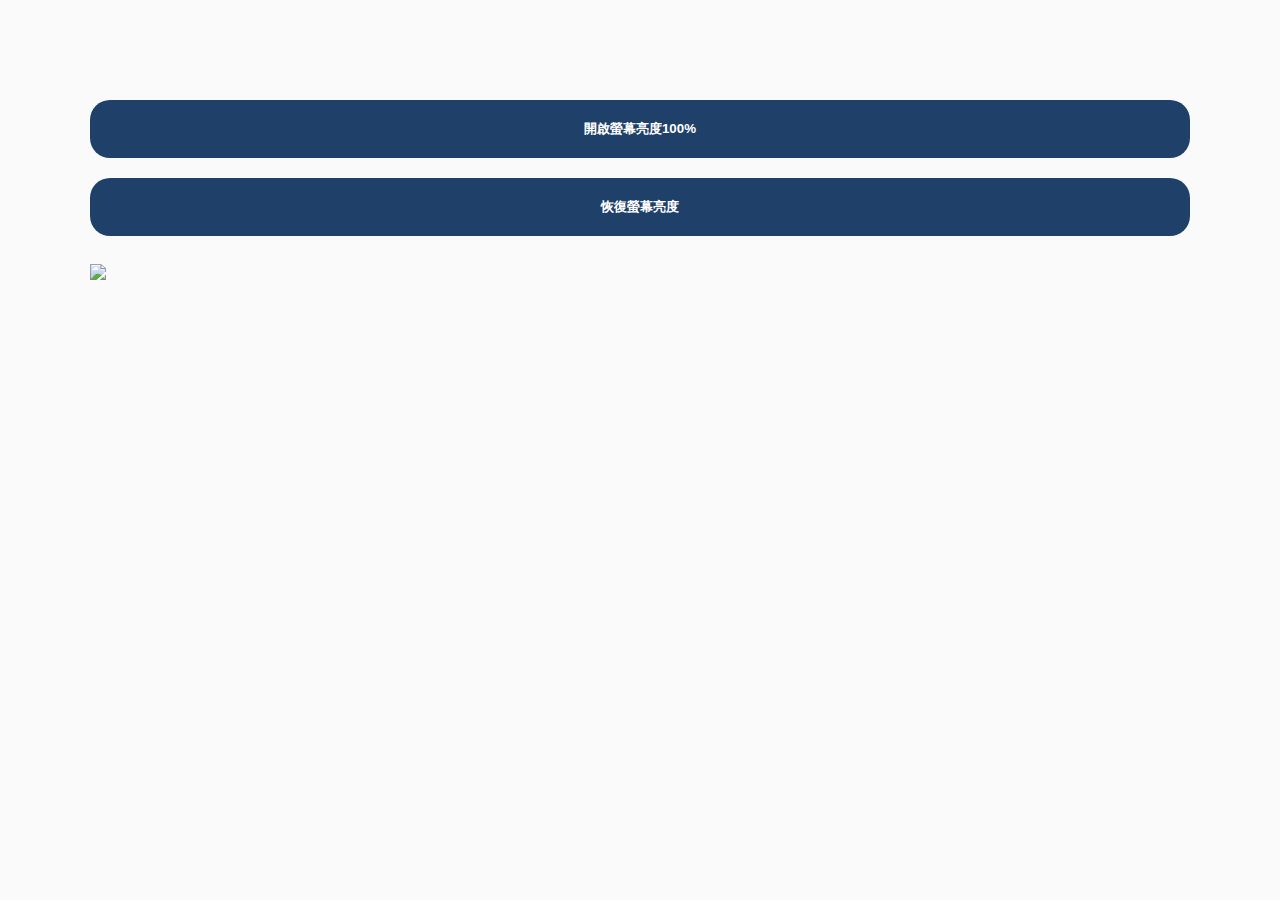
==== website/show_qrcode.html @ ceb0d4d7 "init project" ====
<!DOCTYPE html>
<html lang="zh">
    <head>
        <meta http-equiv="Content-Type" content="text/html; charset=utf-8">
        <meta name="viewport" content="width=device-width, initial-scale=1.0">
        <title>聯倉-顯示QRCode</title>
        <link rel="stylesheet" href="css/main.css">
        <script src="js/jquery-1.11.1.min.js"></script>
        <script src="js/main.js"></script>
        <script>
            function screen_brightness(Value){
                window.location = 'json:{"kind":"show_qrcode","brightness":'+Value+'}';
            }
        </script>
    </head>
    <body>
        <div class="section">
            <button class="item" onclick="screen_brightness(100);">開啟螢幕亮度100%</button>
            <br/>
            <button class="item" onclick="screen_brightness(50);">恢復螢幕亮度</button>
            <br/>
            <br/>
            <img style="width:100%;" src="img/qrcode.JPG" />
        </div>
    </body>
</html>
---- website/css/main.css ----
body {
  height: 100vh;
  width: 100vw;
  margin: 0;
  background: #fafafa;
}
.section {
padding: 10vmin;
}
.section .button {
  border: none;
  background: #1f4068;
  color: #fff;
  padding: 10px 40px;
  border-radius: 20px;
}
.section .button:active,
.section .item:active {
  background: #7491b3;
}
.section .button input {
  display: none;
}
.section .item {
  background: #1f4068;
  color: #fff;
  font-weight: 600;
  padding: 20px 30px;
  width: 100%;
  margin: 10px auto;
  border: none;
  text-align: center;
  border-radius: 20px;
}
#preview_progressbarTW_img {
  max-width: 100%;
  max-height: 80%;
  width: 100%;
  margin: 50px auto 0 auto;
  box-shadow:1px 1px 10px 2px #f3f3f3;
}
.section .text_block {
  padding: 20px 0;
}
.section .text_block .textarea {
  padding: 10px 0;
}
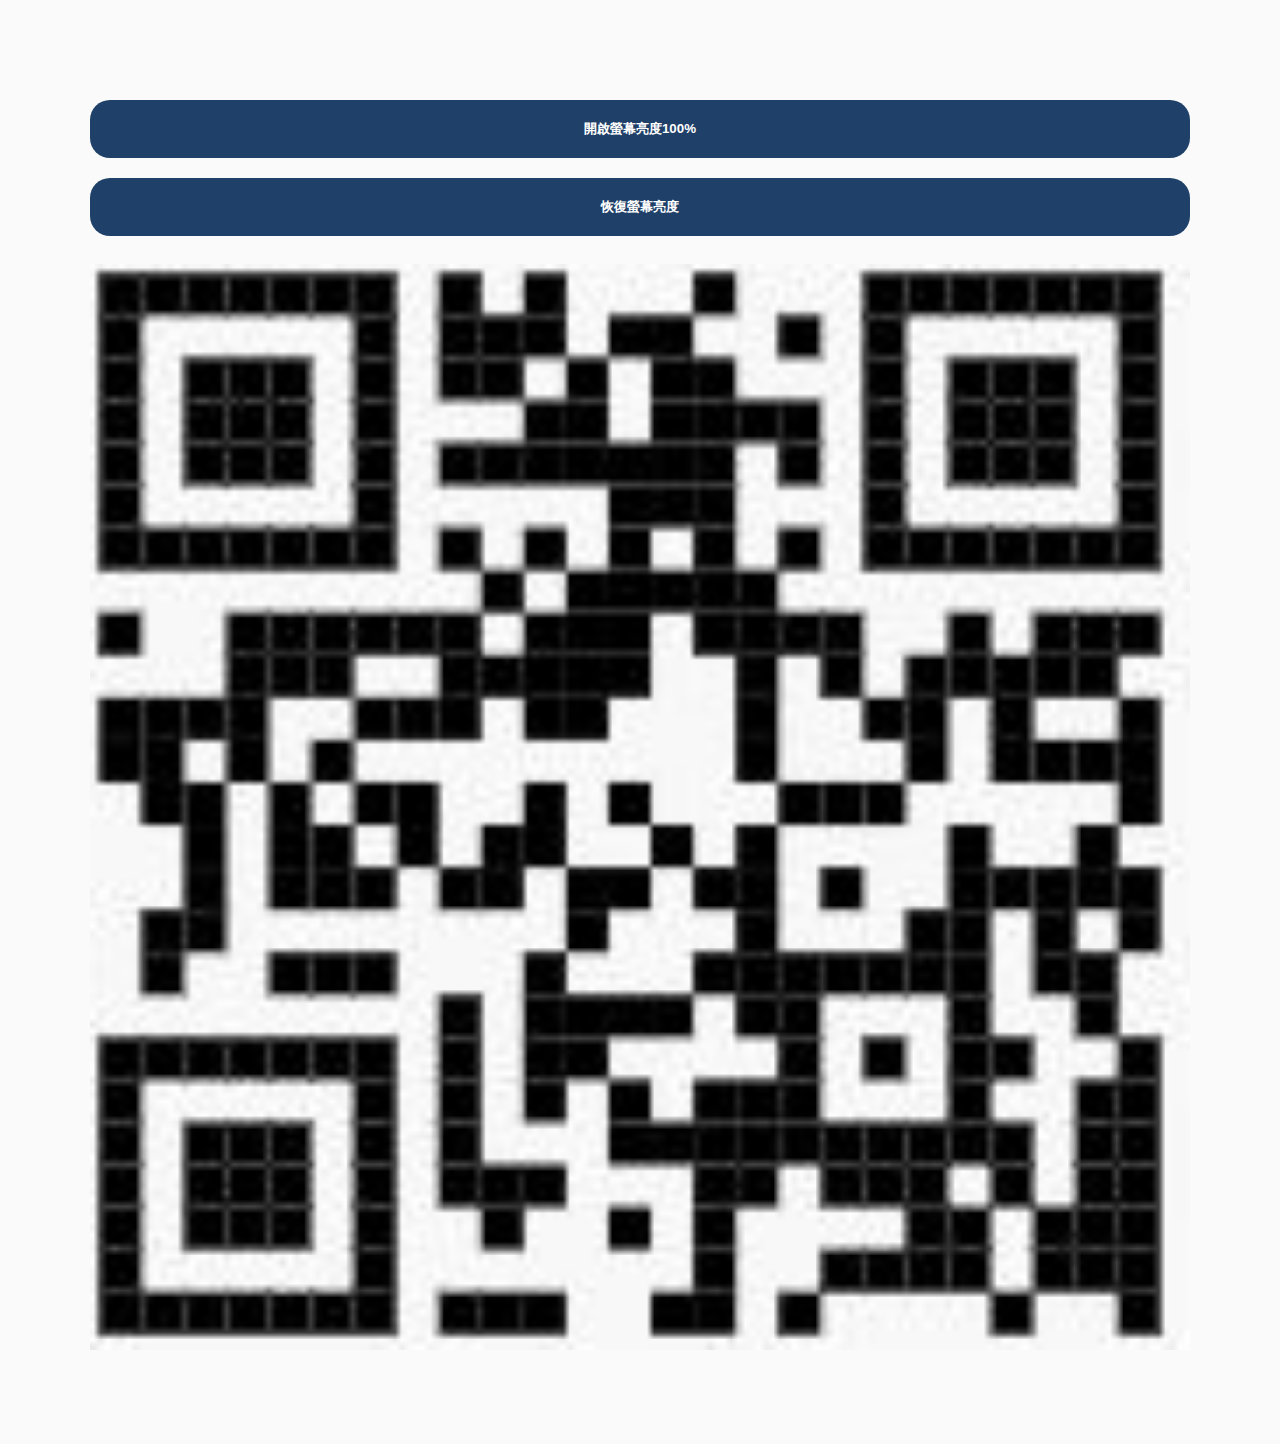
==== commit a689c220: "update." ====
--- a/website/show_qrcode.html
+++ b/website/show_qrcode.html
@@ -20,7 +20,7 @@
             <button class="item" onclick="screen_brightness(50);">恢復螢幕亮度</button>
             <br/>
             <br/>
-            <img style="width:100%;" src="img/qrcode.JPG" />
+            <img style="width:100%;" src="img/qrcode.jpg" />
         </div>
     </body>
-</html>+</html>
